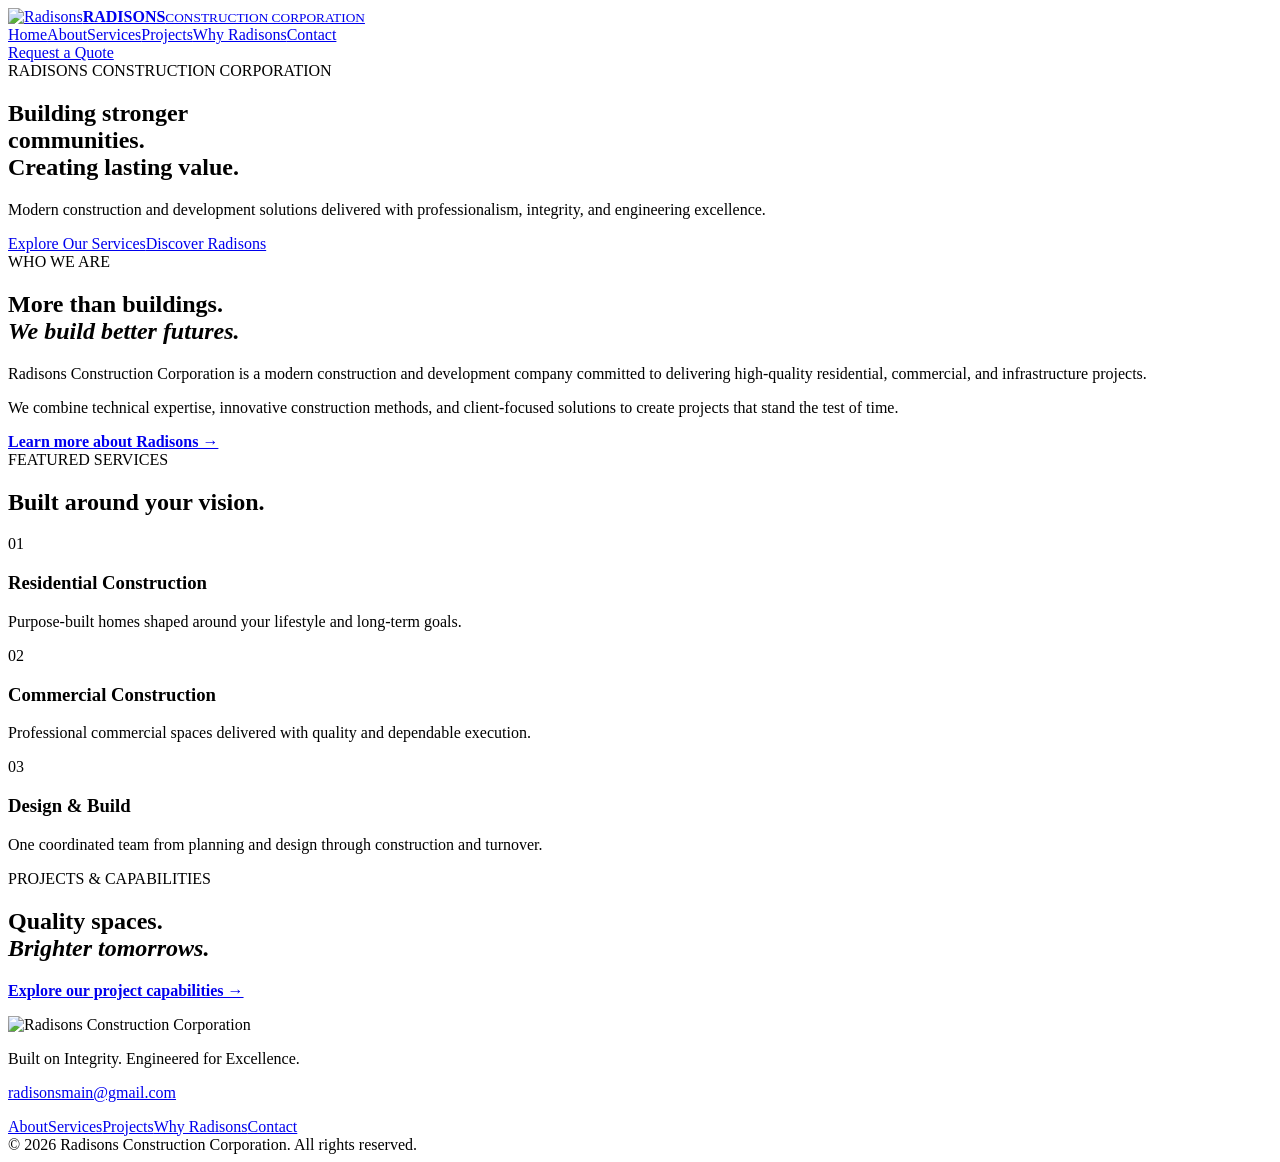
==== index.html @ 04a0c73e "Add Radisons website source" ====
<!doctype html><html><head><meta charset="utf-8"><meta name="viewport" content="width=device-width,initial-scale=1"><title>Radisons Construction Corporation</title><link rel="stylesheet" href="/styles.css"></head><body><header class="nav"><a class="brand" href="/"><img src="/radisons-mark.svg" alt="Radisons"><span class="brand-copy"><strong>RADISONS</strong><small>CONSTRUCTION CORPORATION</small></span></a><nav><a href="/">Home</a><a href="/about/">About</a><a href="/services/">Services</a><a href="/projects/">Projects</a><a href="/why-radisons/">Why Radisons</a><a href="/contact/">Contact</a></nav><a class="cta" href="/contact/">Request a Quote</a></header><section class="hero"><div class="heroin"><div class="eyebrow">RADISONS CONSTRUCTION CORPORATION</div><h1>Building stronger<br><span>communities.</span><br>Creating lasting value.</h1><p class="lead">Modern construction and development solutions delivered with professionalism, integrity, and engineering excellence.</p><div class="actions"><a class="btn gold" href="/services/">Explore Our Services</a><a class="btn ghost" href="/about/">Discover Radisons</a></div></div></section><section class="content"><div class="grid2"><div><div class="kicker">WHO WE ARE</div><h2>More than buildings.<br><em>We build better futures.</em></h2></div><div><p>Radisons Construction Corporation is a modern construction and development company committed to delivering high-quality residential, commercial, and infrastructure projects.</p><p>We combine technical expertise, innovative construction methods, and client-focused solutions to create projects that stand the test of time.</p><a href="/about/"><b>Learn more about Radisons →</b></a></div></div></section><section class="content dark"><div class="kicker">FEATURED SERVICES</div><h2>Built around your vision.</h2><div class="cards"><div class="card"><span>01</span><h3>Residential Construction</h3><p>Purpose-built homes shaped around your lifestyle and long-term goals.</p></div><div class="card"><span>02</span><h3>Commercial Construction</h3><p>Professional commercial spaces delivered with quality and dependable execution.</p></div><div class="card"><span>03</span><h3>Design & Build</h3><p>One coordinated team from planning and design through construction and turnover.</p></div></div></section><section class="content"><div class="kicker">PROJECTS & CAPABILITIES</div><h2>Quality spaces.<br><em>Brighter tomorrows.</em></h2><div class="imagebox"></div><p><a href="/projects/"><b>Explore our project capabilities →</b></a></p></section><footer><div><img class="footer-logo" src="/radisons-logo.svg" alt="Radisons Construction Corporation"><p>Built on Integrity. Engineered for Excellence.</p><p><a href="mailto:radisonsmain@gmail.com">radisonsmain@gmail.com</a></p></div><nav><a href="/about/">About</a><a href="/services/">Services</a><a href="/projects/">Projects</a><a href="/why-radisons/">Why Radisons</a><a href="/contact/">Contact</a></nav><div class="copy">© 2026 Radisons Construction Corporation. All rights reserved.</div></footer></body></html>
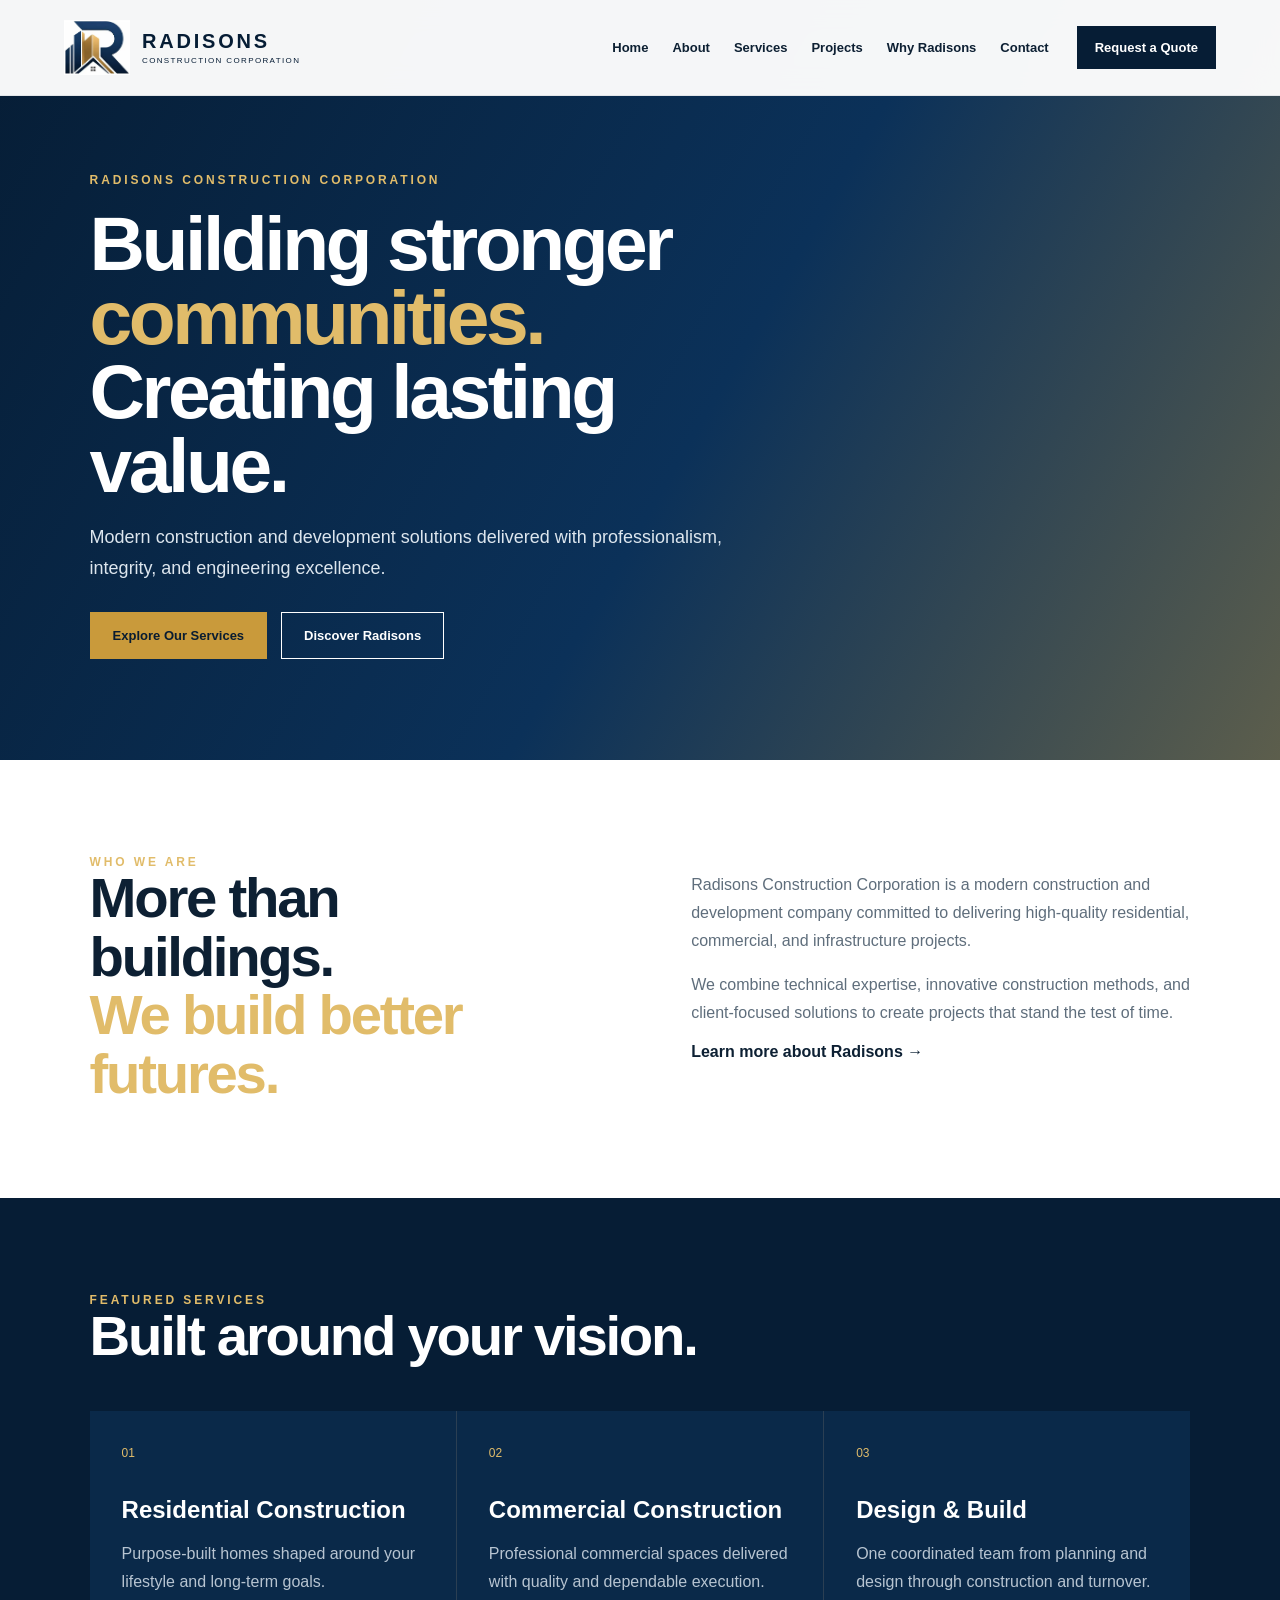
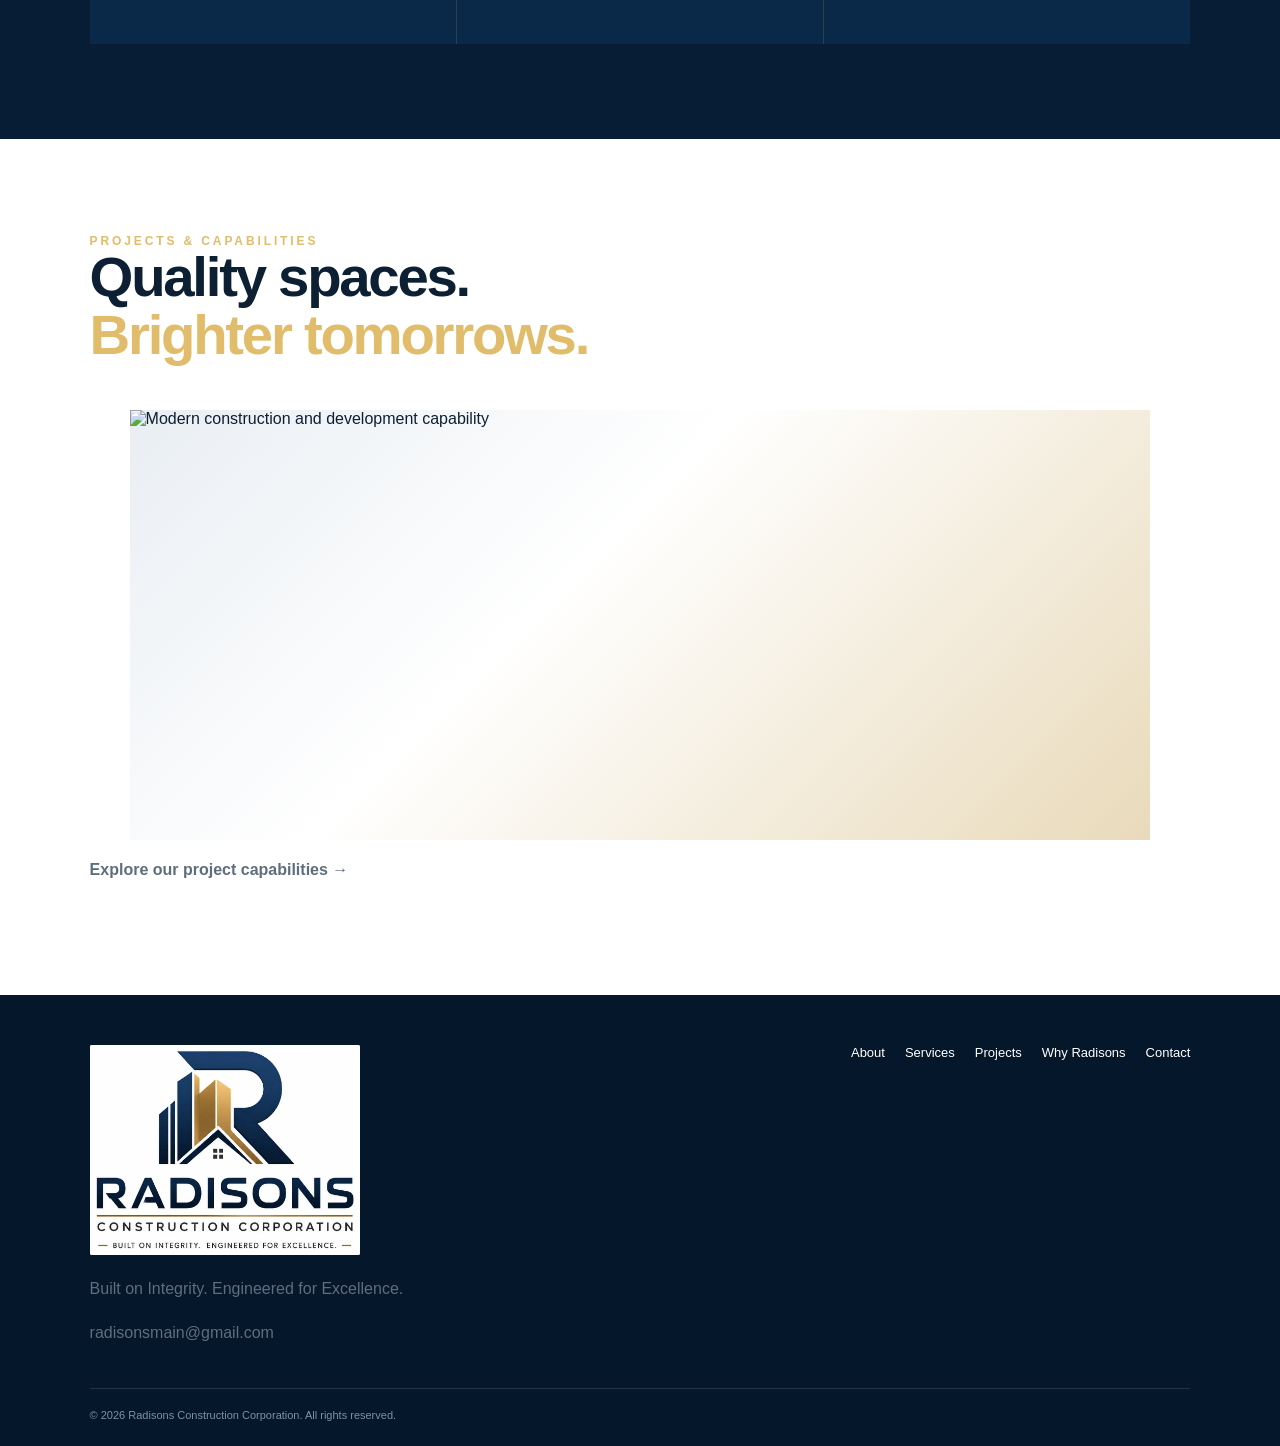
==== commit ce93db35: "Replace homepage placeholder with construction visual" ====
--- a/index.html
+++ b/index.html
@@ -1 +1 @@
-<!doctype html><html><head><meta charset="utf-8"><meta name="viewport" content="width=device-width,initial-scale=1"><title>Radisons Construction Corporation</title><link rel="stylesheet" href="/styles.css"></head><body><header class="nav"><a class="brand" href="/"><img src="/radisons-mark.svg" alt="Radisons"><span class="brand-copy"><strong>RADISONS</strong><small>CONSTRUCTION CORPORATION</small></span></a><nav><a href="/">Home</a><a href="/about/">About</a><a href="/services/">Services</a><a href="/projects/">Projects</a><a href="/why-radisons/">Why Radisons</a><a href="/contact/">Contact</a></nav><a class="cta" href="/contact/">Request a Quote</a></header><section class="hero"><div class="heroin"><div class="eyebrow">RADISONS CONSTRUCTION CORPORATION</div><h1>Building stronger<br><span>communities.</span><br>Creating lasting value.</h1><p class="lead">Modern construction and development solutions delivered with professionalism, integrity, and engineering excellence.</p><div class="actions"><a class="btn gold" href="/services/">Explore Our Services</a><a class="btn ghost" href="/about/">Discover Radisons</a></div></div></section><section class="content"><div class="grid2"><div><div class="kicker">WHO WE ARE</div><h2>More than buildings.<br><em>We build better futures.</em></h2></div><div><p>Radisons Construction Corporation is a modern construction and development company committed to delivering high-quality residential, commercial, and infrastructure projects.</p><p>We combine technical expertise, innovative construction methods, and client-focused solutions to create projects that stand the test of time.</p><a href="/about/"><b>Learn more about Radisons →</b></a></div></div></section><section class="content dark"><div class="kicker">FEATURED SERVICES</div><h2>Built around your vision.</h2><div class="cards"><div class="card"><span>01</span><h3>Residential Construction</h3><p>Purpose-built homes shaped around your lifestyle and long-term goals.</p></div><div class="card"><span>02</span><h3>Commercial Construction</h3><p>Professional commercial spaces delivered with quality and dependable execution.</p></div><div class="card"><span>03</span><h3>Design & Build</h3><p>One coordinated team from planning and design through construction and turnover.</p></div></div></section><section class="content"><div class="kicker">PROJECTS & CAPABILITIES</div><h2>Quality spaces.<br><em>Brighter tomorrows.</em></h2><div class="imagebox"></div><p><a href="/projects/"><b>Explore our project capabilities →</b></a></p></section><footer><div><img class="footer-logo" src="/radisons-logo.svg" alt="Radisons Construction Corporation"><p>Built on Integrity. Engineered for Excellence.</p><p><a href="mailto:radisonsmain@gmail.com">radisonsmain@gmail.com</a></p></div><nav><a href="/about/">About</a><a href="/services/">Services</a><a href="/projects/">Projects</a><a href="/why-radisons/">Why Radisons</a><a href="/contact/">Contact</a></nav><div class="copy">© 2026 Radisons Construction Corporation. All rights reserved.</div></footer></body></html>
+<!doctype html><html><head><meta charset="utf-8"><meta name="viewport" content="width=device-width,initial-scale=1"><title>Radisons Construction Corporation</title><link rel="stylesheet" href="/styles.css"></head><body><header class="nav"><a class="brand" href="/"><img src="/radisons-mark.svg" alt="Radisons"><span class="brand-copy"><strong>RADISONS</strong><small>CONSTRUCTION CORPORATION</small></span></a><nav><a href="/">Home</a><a href="/about/">About</a><a href="/services/">Services</a><a href="/projects/">Projects</a><a href="/why-radisons/">Why Radisons</a><a href="/contact/">Contact</a></nav><a class="cta" href="/contact/">Request a Quote</a></header><section class="hero"><div class="heroin"><div class="eyebrow">RADISONS CONSTRUCTION CORPORATION</div><h1>Building stronger<br><span>communities.</span><br>Creating lasting value.</h1><p class="lead">Modern construction and development solutions delivered with professionalism, integrity, and engineering excellence.</p><div class="actions"><a class="btn gold" href="/services/">Explore Our Services</a><a class="btn ghost" href="/about/">Discover Radisons</a></div></div></section><section class="content"><div class="grid2"><div><div class="kicker">WHO WE ARE</div><h2>More than buildings.<br><em>We build better futures.</em></h2></div><div><p>Radisons Construction Corporation is a modern construction and development company committed to delivering high-quality residential, commercial, and infrastructure projects.</p><p>We combine technical expertise, innovative construction methods, and client-focused solutions to create projects that stand the test of time.</p><a href="/about/"><b>Learn more about Radisons →</b></a></div></div></section><section class="content dark"><div class="kicker">FEATURED SERVICES</div><h2>Built around your vision.</h2><div class="cards"><div class="card"><span>01</span><h3>Residential Construction</h3><p>Purpose-built homes shaped around your lifestyle and long-term goals.</p></div><div class="card"><span>02</span><h3>Commercial Construction</h3><p>Professional commercial spaces delivered with quality and dependable execution.</p></div><div class="card"><span>03</span><h3>Design & Build</h3><p>One coordinated team from planning and design through construction and turnover.</p></div></div></section><section class="content"><div class="kicker">PROJECTS & CAPABILITIES</div><h2>Quality spaces.<br><em>Brighter tomorrows.</em></h2><figure class="imagebox"><img src="/radisons-projects.svg" alt="Modern construction and development capability"></figure><p><a href="/projects/"><b>Explore our project capabilities →</b></a></p></section><footer><div><img class="footer-logo" src="/radisons-logo.svg" alt="Radisons Construction Corporation"><p>Built on Integrity. Engineered for Excellence.</p><p><a href="mailto:radisonsmain@gmail.com">radisonsmain@gmail.com</a></p></div><nav><a href="/about/">About</a><a href="/services/">Services</a><a href="/projects/">Projects</a><a href="/why-radisons/">Why Radisons</a><a href="/contact/">Contact</a></nav><div class="copy">© 2026 Radisons Construction Corporation. All rights reserved.</div></footer></body></html>
--- a/styles.css
+++ b/styles.css
@@ -0,0 +1 @@
+*{box-sizing:border-box}html{scroll-behavior:smooth}body{margin:0;font-family:Arial,Helvetica,sans-serif;color:#0d2033;background:#fff}a{color:inherit;text-decoration:none}:root{--navy:#061d35;--navy2:#0a2949;--gold:#c99a3b;--gold2:#e1bc6a;--paper:#f6f4ef;--muted:#647384}.nav{position:fixed;z-index:50;top:0;left:0;right:0;height:96px;padding:8px 5vw;display:flex;align-items:center;gap:28px;background:rgba(255,255,255,.96);backdrop-filter:blur(14px);border-bottom:1px solid rgba(6,29,53,.08)}.brand{display:flex;align-items:center;gap:12px;min-width:210px}.brand img{width:66px;height:72px;object-fit:contain}.brand-copy{line-height:1;color:var(--navy)}.brand-copy strong{display:block;font-size:20px;letter-spacing:.14em}.brand-copy small{display:block;margin-top:6px;font-size:8px;letter-spacing:.17em}.nav nav{display:flex;gap:24px;margin-left:auto;font-size:13px;font-weight:700}.cta{padding:14px 18px;background:var(--navy);color:#fff;font-weight:700;font-size:13px}.hero,.pagehero{position:relative;color:#fff;overflow:hidden;background-size:cover;background-position:center}.hero{min-height:760px;display:flex;align-items:center;background-image:linear-gradient(120deg,#061d35 0%,#0b3159 55%,#c99a3b 160%)}.heroin{padding:142px 7vw 70px;max-width:900px}.eyebrow,.kicker{font-size:12px;letter-spacing:.24em;font-weight:800;color:var(--gold2)}h1{font-size:clamp(54px,6vw,90px);line-height:.96;letter-spacing:-.045em;margin:20px 0}h1 span,h2 em{color:var(--gold2);font-style:normal}.lead{font-size:18px;line-height:1.7;color:#dde6ee;max-width:680px}.actions{display:flex;gap:14px;margin-top:28px}.btn{display:inline-block;padding:15px 22px;font-size:13px;font-weight:800;border:1px solid transparent}.gold{background:var(--gold);color:#091c31}.ghost{border-color:#fff;color:#fff}section.content{padding:95px 7vw}.grid2{display:grid;grid-template-columns:1fr 1fr;gap:8vw;align-items:start}h2{font-size:clamp(40px,4.4vw,66px);line-height:1.04;letter-spacing:-.04em;margin:0}p{line-height:1.75;color:#5f6e7c}.dark{background:var(--navy);color:#fff}.dark p{color:#b7c4d1}.cards{display:grid;grid-template-columns:repeat(3,1fr);gap:1px;background:rgba(255,255,255,.15);margin-top:45px}.card{background:#0a2949;padding:32px;min-height:220px}.card span{color:var(--gold2);font-size:12px}.card h3{font-size:24px;margin:35px 0 12px}.imagebox{height:430px;background:linear-gradient(135deg,#e9eef3,#ffffff 42%,#d9c08a 140%);margin-top:45px}.pagehero{min-height:520px;display:flex;align-items:flex-end;background-image:linear-gradient(120deg,#061d35 0%,#0b3159 62%,#c99a3b 170%)}.pagehero .inner{padding:150px 7vw 70px;max-width:900px}.list{border-top:1px solid #dfe4e8;margin-top:40px}.list article{display:grid;grid-template-columns:80px 1fr;padding:28px 0;border-bottom:1px solid #dfe4e8}.list span{color:var(--gold);font-size:12px}.list h3{font-size:28px;margin:0 0 8px}.whygrid{display:grid;grid-template-columns:1fr 1fr;gap:20px;margin-top:40px}.whygrid div{padding:25px;background:var(--paper);font-weight:700}.contactgrid{display:grid;grid-template-columns:.9fr 1.1fr;gap:8vw}form{background:#fff;padding:30px;box-shadow:0 18px 50px rgba(6,29,53,.08)}label{display:block;font-size:11px;font-weight:800;text-transform:uppercase;margin-bottom:16px}input,select,textarea{width:100%;margin-top:7px;padding:13px;border:1px solid #d7dde3;font:inherit}footer{padding:50px 7vw 25px;background:#04172b;color:#fff;display:grid;grid-template-columns:1fr auto;gap:25px}.footer-logo{width:270px;max-width:100%;background:#fff;border-radius:2px}footer nav{display:flex;gap:20px;flex-wrap:wrap;font-size:13px}.copy{grid-column:1/-1;border-top:1px solid rgba(255,255,255,.12);padding-top:20px;color:#7e92a4;font-size:11px}@media(max-width:1050px){.nav nav{gap:14px}.brand-copy{display:none}.brand{min-width:auto}}@media(max-width:900px){.nav nav,.cta{display:none}.grid2,.contactgrid{grid-template-columns:1fr}.cards{grid-template-columns:1fr 1fr}}@media(max-width:600px){.nav{height:84px}.brand img{width:60px;height:64px}.hero{min-height:680px}h1{font-size:46px}.cards{grid-template-columns:1fr}.actions{flex-direction:column}.whygrid{grid-template-columns:1fr}footer{grid-template-columns:1fr}}
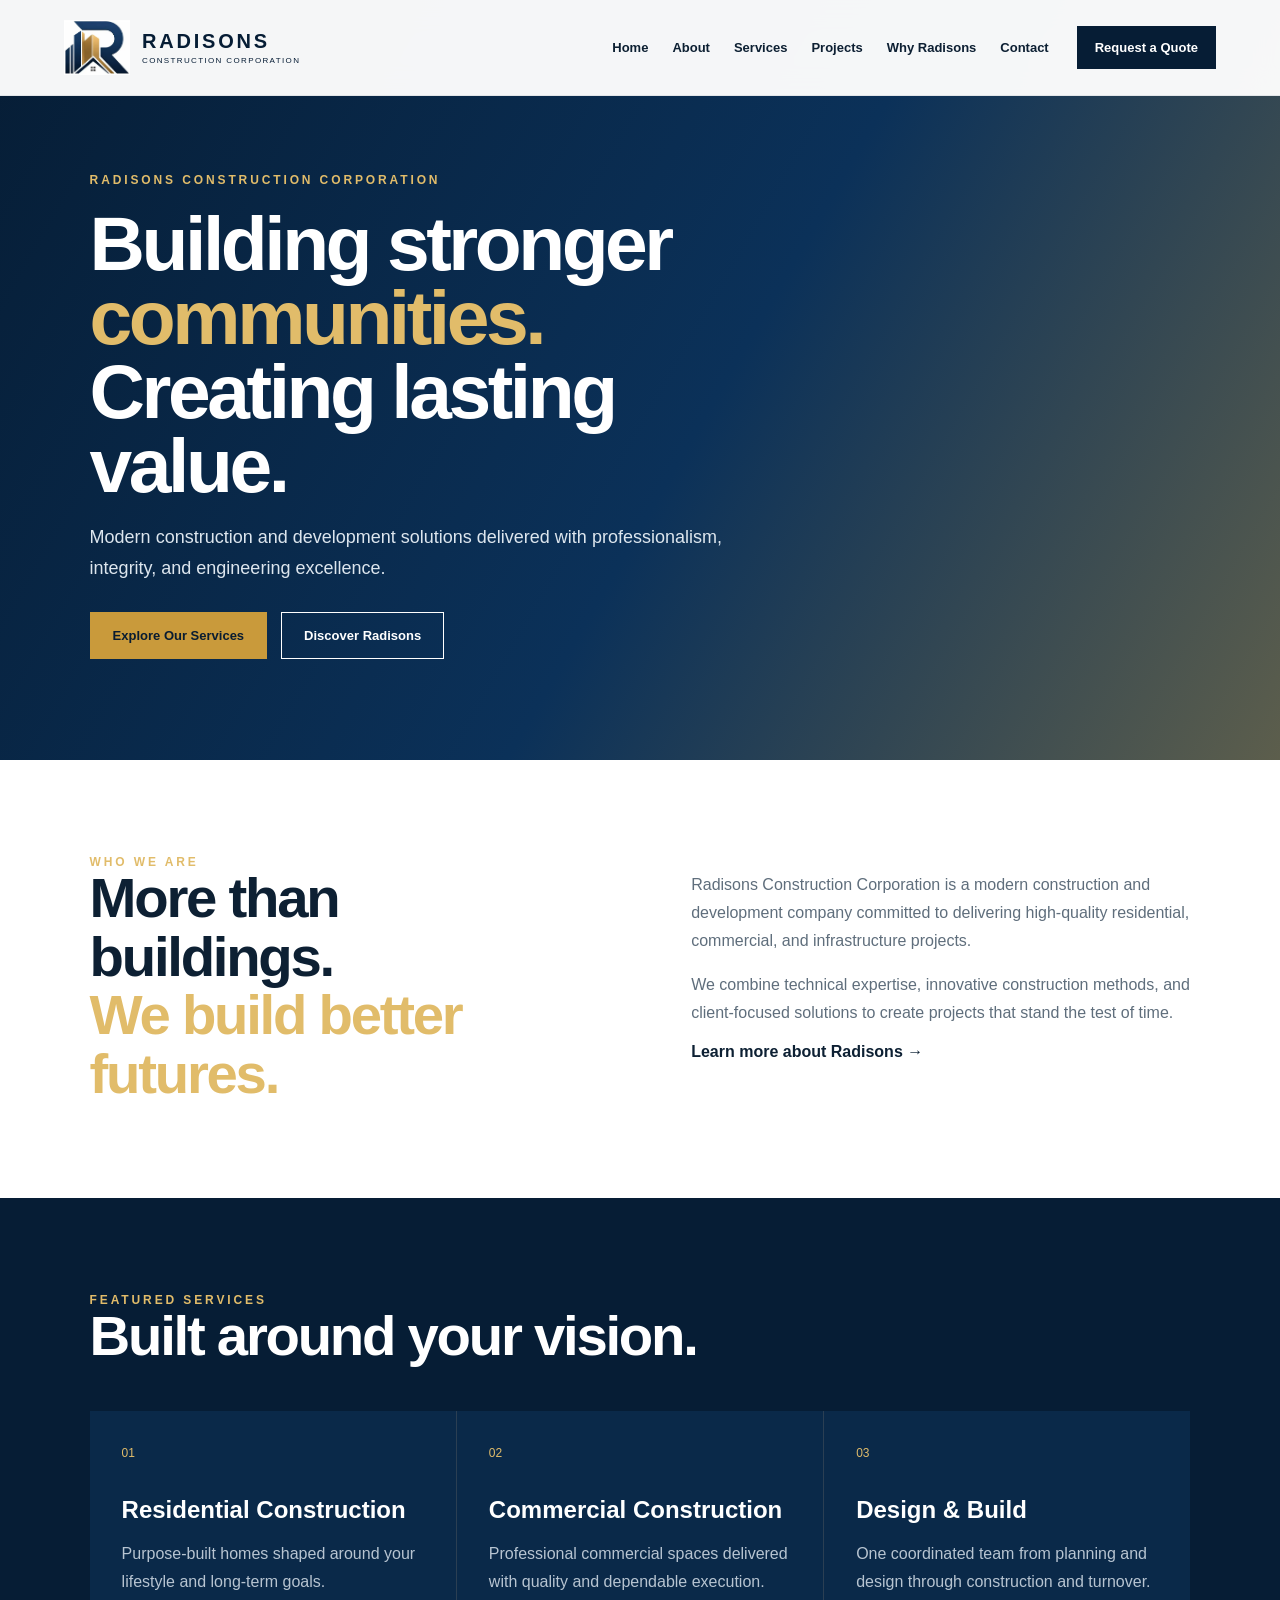
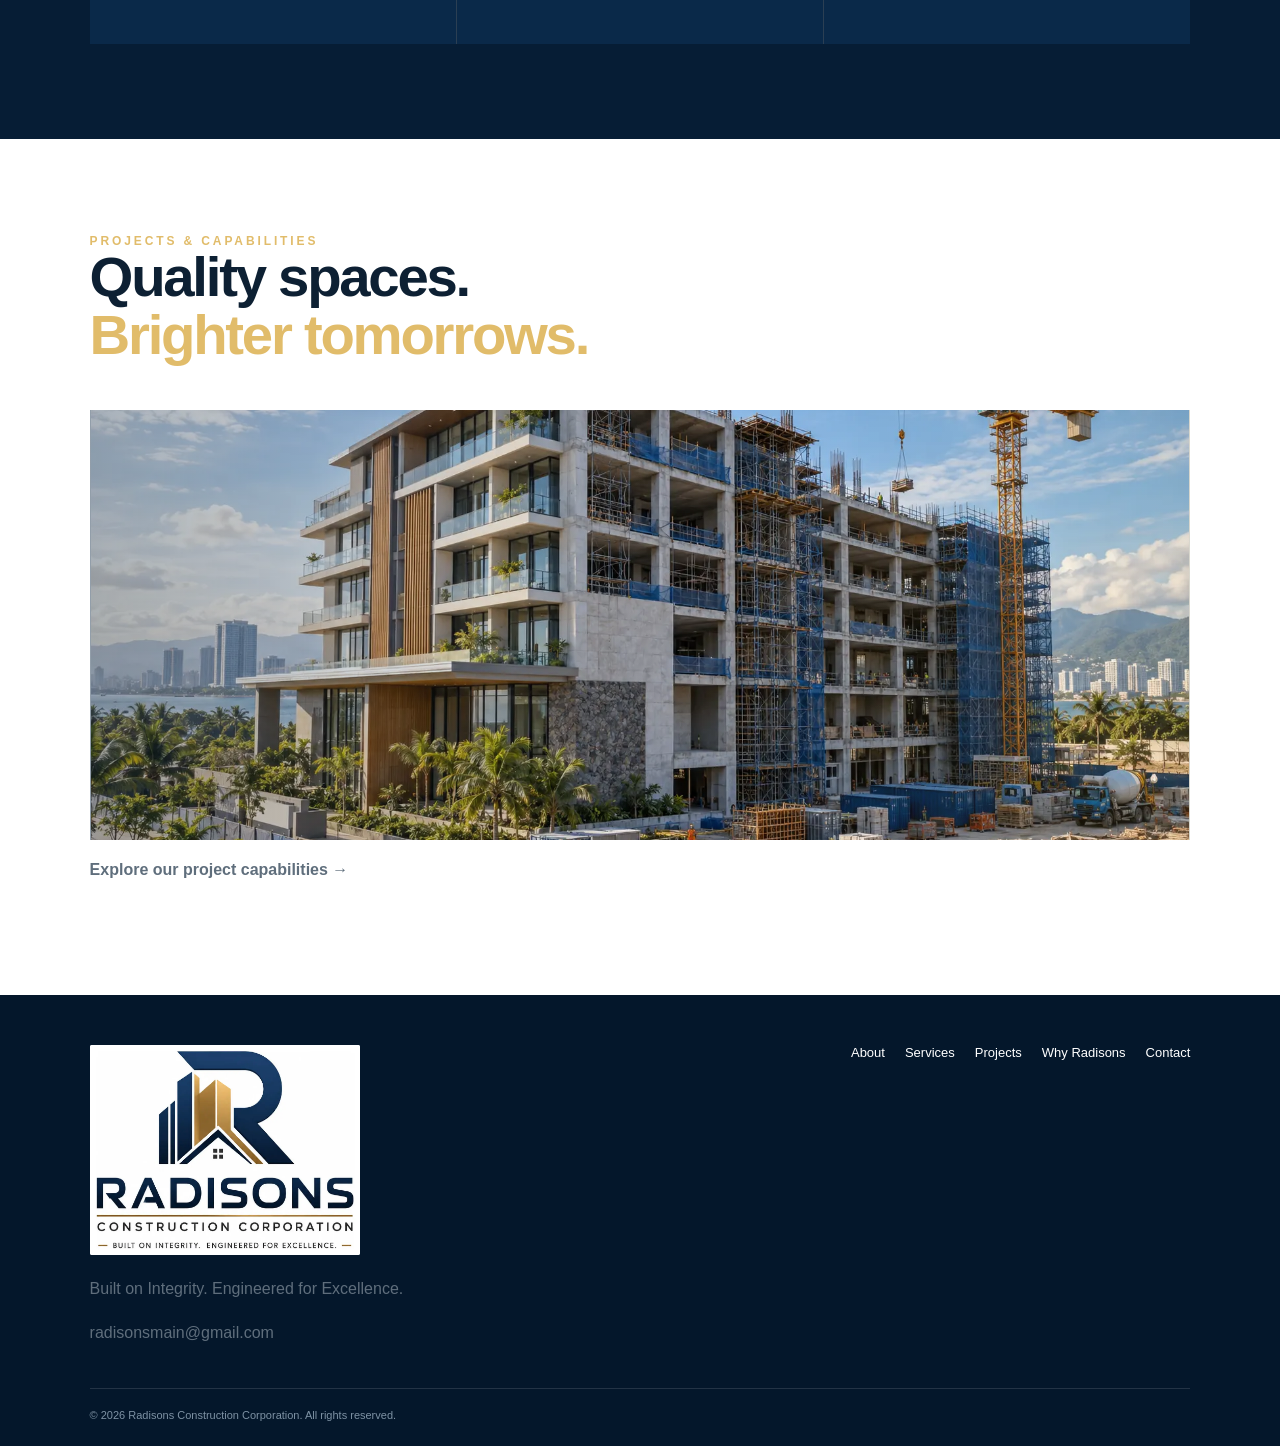
==== commit 953bd653: "Add mobile menu to homepage" ====
--- a/index.html
+++ b/index.html
@@ -1 +1 @@
-<!doctype html><html><head><meta charset="utf-8"><meta name="viewport" content="width=device-width,initial-scale=1"><title>Radisons Construction Corporation</title><link rel="stylesheet" href="/styles.css"></head><body><header class="nav"><a class="brand" href="/"><img src="/radisons-mark.svg" alt="Radisons"><span class="brand-copy"><strong>RADISONS</strong><small>CONSTRUCTION CORPORATION</small></span></a><nav><a href="/">Home</a><a href="/about/">About</a><a href="/services/">Services</a><a href="/projects/">Projects</a><a href="/why-radisons/">Why Radisons</a><a href="/contact/">Contact</a></nav><a class="cta" href="/contact/">Request a Quote</a></header><section class="hero"><div class="heroin"><div class="eyebrow">RADISONS CONSTRUCTION CORPORATION</div><h1>Building stronger<br><span>communities.</span><br>Creating lasting value.</h1><p class="lead">Modern construction and development solutions delivered with professionalism, integrity, and engineering excellence.</p><div class="actions"><a class="btn gold" href="/services/">Explore Our Services</a><a class="btn ghost" href="/about/">Discover Radisons</a></div></div></section><section class="content"><div class="grid2"><div><div class="kicker">WHO WE ARE</div><h2>More than buildings.<br><em>We build better futures.</em></h2></div><div><p>Radisons Construction Corporation is a modern construction and development company committed to delivering high-quality residential, commercial, and infrastructure projects.</p><p>We combine technical expertise, innovative construction methods, and client-focused solutions to create projects that stand the test of time.</p><a href="/about/"><b>Learn more about Radisons →</b></a></div></div></section><section class="content dark"><div class="kicker">FEATURED SERVICES</div><h2>Built around your vision.</h2><div class="cards"><div class="card"><span>01</span><h3>Residential Construction</h3><p>Purpose-built homes shaped around your lifestyle and long-term goals.</p></div><div class="card"><span>02</span><h3>Commercial Construction</h3><p>Professional commercial spaces delivered with quality and dependable execution.</p></div><div class="card"><span>03</span><h3>Design & Build</h3><p>One coordinated team from planning and design through construction and turnover.</p></div></div></section><section class="content"><div class="kicker">PROJECTS & CAPABILITIES</div><h2>Quality spaces.<br><em>Brighter tomorrows.</em></h2><figure class="imagebox"><img src="/radisons-projects.svg" alt="Modern construction and development capability"></figure><p><a href="/projects/"><b>Explore our project capabilities →</b></a></p></section><footer><div><img class="footer-logo" src="/radisons-logo.svg" alt="Radisons Construction Corporation"><p>Built on Integrity. Engineered for Excellence.</p><p><a href="mailto:radisonsmain@gmail.com">radisonsmain@gmail.com</a></p></div><nav><a href="/about/">About</a><a href="/services/">Services</a><a href="/projects/">Projects</a><a href="/why-radisons/">Why Radisons</a><a href="/contact/">Contact</a></nav><div class="copy">© 2026 Radisons Construction Corporation. All rights reserved.</div></footer></body></html>
+<!doctype html><html><head><meta charset="utf-8"><meta name="viewport" content="width=device-width,initial-scale=1"><title>Radisons Construction Corporation</title><link rel="stylesheet" href="/styles.css"></head><body><header class="nav"><a class="brand" href="/"><img src="/radisons-mark.svg" alt="Radisons"><span class="brand-copy"><strong>RADISONS</strong><small>CONSTRUCTION CORPORATION</small></span></a><nav><a href="/">Home</a><a href="/about/">About</a><a href="/services/">Services</a><a href="/projects/">Projects</a><a href="/why-radisons/">Why Radisons</a><a href="/contact/">Contact</a></nav><a class="cta" href="/contact/">Request a Quote</a><details class="mobile-nav"><summary>☰</summary><div><a href="/">Home</a><a href="/about/">About</a><a href="/services/">Services</a><a href="/projects/">Projects</a><a href="/why-radisons/">Why Radisons</a><a href="/contact/">Contact</a><a href="/contact/">Request a Quote</a></div></details></header><section class="hero"><div class="heroin"><div class="eyebrow">RADISONS CONSTRUCTION CORPORATION</div><h1>Building stronger<br><span>communities.</span><br>Creating lasting value.</h1><p class="lead">Modern construction and development solutions delivered with professionalism, integrity, and engineering excellence.</p><div class="actions"><a class="btn gold" href="/services/">Explore Our Services</a><a class="btn ghost" href="/about/">Discover Radisons</a></div></div></section><section class="content"><div class="grid2"><div><div class="kicker">WHO WE ARE</div><h2>More than buildings.<br><em>We build better futures.</em></h2></div><div><p>Radisons Construction Corporation is a modern construction and development company committed to delivering high-quality residential, commercial, and infrastructure projects.</p><p>We combine technical expertise, innovative construction methods, and client-focused solutions to create projects that stand the test of time.</p><a href="/about/"><b>Learn more about Radisons →</b></a></div></div></section><section class="content dark"><div class="kicker">FEATURED SERVICES</div><h2>Built around your vision.</h2><div class="cards"><div class="card"><span>01</span><h3>Residential Construction</h3><p>Purpose-built homes shaped around your lifestyle and long-term goals.</p></div><div class="card"><span>02</span><h3>Commercial Construction</h3><p>Professional commercial spaces delivered with quality and dependable execution.</p></div><div class="card"><span>03</span><h3>Design & Build</h3><p>One coordinated team from planning and design through construction and turnover.</p></div></div></section><section class="content"><div class="kicker">PROJECTS & CAPABILITIES</div><h2>Quality spaces.<br><em>Brighter tomorrows.</em></h2><figure class="imagebox"><img src="/radisons-projects.svg" alt="Modern construction and development capability"></figure><p><a href="/projects/"><b>Explore our project capabilities →</b></a></p></section><footer><div><img class="footer-logo" src="/radisons-logo.svg" alt="Radisons Construction Corporation"><p>Built on Integrity. Engineered for Excellence.</p><p><a href="mailto:radisonsmain@gmail.com">radisonsmain@gmail.com</a></p></div><nav><a href="/about/">About</a><a href="/services/">Services</a><a href="/projects/">Projects</a><a href="/why-radisons/">Why Radisons</a><a href="/contact/">Contact</a></nav><div class="copy">© 2026 Radisons Construction Corporation. All rights reserved.</div></footer></body></html>
--- a/styles.css
+++ b/styles.css
@@ -1 +1 @@
-*{box-sizing:border-box}html{scroll-behavior:smooth}body{margin:0;font-family:Arial,Helvetica,sans-serif;color:#0d2033;background:#fff}a{color:inherit;text-decoration:none}:root{--navy:#061d35;--navy2:#0a2949;--gold:#c99a3b;--gold2:#e1bc6a;--paper:#f6f4ef;--muted:#647384}.nav{position:fixed;z-index:50;top:0;left:0;right:0;height:96px;padding:8px 5vw;display:flex;align-items:center;gap:28px;background:rgba(255,255,255,.96);backdrop-filter:blur(14px);border-bottom:1px solid rgba(6,29,53,.08)}.brand{display:flex;align-items:center;gap:12px;min-width:210px}.brand img{width:66px;height:72px;object-fit:contain}.brand-copy{line-height:1;color:var(--navy)}.brand-copy strong{display:block;font-size:20px;letter-spacing:.14em}.brand-copy small{display:block;margin-top:6px;font-size:8px;letter-spacing:.17em}.nav nav{display:flex;gap:24px;margin-left:auto;font-size:13px;font-weight:700}.cta{padding:14px 18px;background:var(--navy);color:#fff;font-weight:700;font-size:13px}.hero,.pagehero{position:relative;color:#fff;overflow:hidden;background-size:cover;background-position:center}.hero{min-height:760px;display:flex;align-items:center;background-image:linear-gradient(120deg,#061d35 0%,#0b3159 55%,#c99a3b 160%)}.heroin{padding:142px 7vw 70px;max-width:900px}.eyebrow,.kicker{font-size:12px;letter-spacing:.24em;font-weight:800;color:var(--gold2)}h1{font-size:clamp(54px,6vw,90px);line-height:.96;letter-spacing:-.045em;margin:20px 0}h1 span,h2 em{color:var(--gold2);font-style:normal}.lead{font-size:18px;line-height:1.7;color:#dde6ee;max-width:680px}.actions{display:flex;gap:14px;margin-top:28px}.btn{display:inline-block;padding:15px 22px;font-size:13px;font-weight:800;border:1px solid transparent}.gold{background:var(--gold);color:#091c31}.ghost{border-color:#fff;color:#fff}section.content{padding:95px 7vw}.grid2{display:grid;grid-template-columns:1fr 1fr;gap:8vw;align-items:start}h2{font-size:clamp(40px,4.4vw,66px);line-height:1.04;letter-spacing:-.04em;margin:0}p{line-height:1.75;color:#5f6e7c}.dark{background:var(--navy);color:#fff}.dark p{color:#b7c4d1}.cards{display:grid;grid-template-columns:repeat(3,1fr);gap:1px;background:rgba(255,255,255,.15);margin-top:45px}.card{background:#0a2949;padding:32px;min-height:220px}.card span{color:var(--gold2);font-size:12px}.card h3{font-size:24px;margin:35px 0 12px}.imagebox{height:430px;background:linear-gradient(135deg,#e9eef3,#ffffff 42%,#d9c08a 140%);margin-top:45px}.pagehero{min-height:520px;display:flex;align-items:flex-end;background-image:linear-gradient(120deg,#061d35 0%,#0b3159 62%,#c99a3b 170%)}.pagehero .inner{padding:150px 7vw 70px;max-width:900px}.list{border-top:1px solid #dfe4e8;margin-top:40px}.list article{display:grid;grid-template-columns:80px 1fr;padding:28px 0;border-bottom:1px solid #dfe4e8}.list span{color:var(--gold);font-size:12px}.list h3{font-size:28px;margin:0 0 8px}.whygrid{display:grid;grid-template-columns:1fr 1fr;gap:20px;margin-top:40px}.whygrid div{padding:25px;background:var(--paper);font-weight:700}.contactgrid{display:grid;grid-template-columns:.9fr 1.1fr;gap:8vw}form{background:#fff;padding:30px;box-shadow:0 18px 50px rgba(6,29,53,.08)}label{display:block;font-size:11px;font-weight:800;text-transform:uppercase;margin-bottom:16px}input,select,textarea{width:100%;margin-top:7px;padding:13px;border:1px solid #d7dde3;font:inherit}footer{padding:50px 7vw 25px;background:#04172b;color:#fff;display:grid;grid-template-columns:1fr auto;gap:25px}.footer-logo{width:270px;max-width:100%;background:#fff;border-radius:2px}footer nav{display:flex;gap:20px;flex-wrap:wrap;font-size:13px}.copy{grid-column:1/-1;border-top:1px solid rgba(255,255,255,.12);padding-top:20px;color:#7e92a4;font-size:11px}@media(max-width:1050px){.nav nav{gap:14px}.brand-copy{display:none}.brand{min-width:auto}}@media(max-width:900px){.nav nav,.cta{display:none}.grid2,.contactgrid{grid-template-columns:1fr}.cards{grid-template-columns:1fr 1fr}}@media(max-width:600px){.nav{height:84px}.brand img{width:60px;height:64px}.hero{min-height:680px}h1{font-size:46px}.cards{grid-template-columns:1fr}.actions{flex-direction:column}.whygrid{grid-template-columns:1fr}footer{grid-template-columns:1fr}}
+*{box-sizing:border-box}html{scroll-behavior:smooth}body{margin:0;font-family:Arial,Helvetica,sans-serif;color:#0d2033;background:#fff}a{color:inherit;text-decoration:none}:root{--navy:#061d35;--navy2:#0a2949;--gold:#c99a3b;--gold2:#e1bc6a;--paper:#f6f4ef;--muted:#647384}.nav{position:fixed;z-index:80;top:0;left:0;right:0;height:96px;padding:8px 5vw;display:flex;align-items:center;gap:28px;background:rgba(255,255,255,.96);backdrop-filter:blur(14px);border-bottom:1px solid rgba(6,29,53,.08)}.brand{display:flex;align-items:center;gap:12px;min-width:210px}.brand img{width:66px;height:72px;object-fit:contain}.brand-copy{line-height:1;color:var(--navy)}.brand-copy strong{display:block;font-size:20px;letter-spacing:.14em}.brand-copy small{display:block;margin-top:6px;font-size:8px;letter-spacing:.17em}.nav nav{display:flex;gap:24px;margin-left:auto;font-size:13px;font-weight:700}.cta{padding:14px 18px;background:var(--navy);color:#fff;font-weight:700;font-size:13px}.mobile-nav{display:none;margin-left:auto;position:relative}.mobile-nav summary{list-style:none;width:46px;height:46px;display:grid;place-items:center;background:var(--navy);color:#fff;font-size:26px;cursor:pointer;border-radius:2px}.mobile-nav summary::-webkit-details-marker{display:none}.mobile-nav>div{position:absolute;right:0;top:54px;width:min(82vw,320px);background:#fff;box-shadow:0 16px 36px rgba(6,29,53,.2);border:1px solid #e2e6e9;padding:10px}.mobile-nav a{display:block;padding:14px 12px;border-bottom:1px solid #edf0f2;font-weight:800;font-size:15px}.mobile-nav a:last-child{border-bottom:0;background:var(--navy);color:#fff;margin-top:8px;text-align:center}.hero,.pagehero{position:relative;color:#fff;overflow:hidden;background-size:cover;background-position:center}.hero{min-height:760px;display:flex;align-items:center;background-image:linear-gradient(120deg,#061d35 0%,#0b3159 55%,#c99a3b 160%)}.heroin{padding:142px 7vw 70px;max-width:900px}.eyebrow,.kicker{font-size:12px;letter-spacing:.24em;font-weight:800;color:var(--gold2)}h1{font-size:clamp(54px,6vw,90px);line-height:.96;letter-spacing:-.045em;margin:20px 0}h1 span,h2 em{color:var(--gold2);font-style:normal}.lead{font-size:18px;line-height:1.7;color:#dde6ee;max-width:680px}.actions{display:flex;gap:14px;margin-top:28px}.btn{display:inline-block;padding:15px 22px;font-size:13px;font-weight:800;border:1px solid transparent}.gold{background:var(--gold);color:#091c31}.ghost{border-color:#fff;color:#fff}section.content{padding:95px 7vw}.grid2{display:grid;grid-template-columns:1fr 1fr;gap:8vw;align-items:start}h2{font-size:clamp(40px,4.4vw,66px);line-height:1.04;letter-spacing:-.04em;margin:0}p{line-height:1.75;color:#5f6e7c}.dark{background:var(--navy);color:#fff}.dark p{color:#b7c4d1}.cards{display:grid;grid-template-columns:repeat(3,1fr);gap:1px;background:rgba(255,255,255,.15);margin-top:45px}.card{background:#0a2949;padding:32px;min-height:220px}.card span{color:var(--gold2);font-size:12px}.card h3{font-size:24px;margin:35px 0 12px}.imagebox{position:relative;height:430px;margin:45px 0 0;overflow:hidden;background:#dbe1e6}.imagebox:after{content:"";position:absolute;inset:0;background:linear-gradient(90deg,rgba(6,29,53,.34),transparent 55%,rgba(201,154,59,.14))}.imagebox img{width:100%;height:100%;display:block;object-fit:cover;transition:transform .7s ease}.imagebox:hover img{transform:scale(1.025)}.pagehero{min-height:520px;display:flex;align-items:flex-end;background-image:linear-gradient(120deg,#061d35 0%,#0b3159 62%,#c99a3b 170%)}.pagehero .inner{padding:150px 7vw 70px;max-width:900px}.list{border-top:1px solid #dfe4e8;margin-top:40px}.list article{display:grid;grid-template-columns:80px 1fr;padding:28px 0;border-bottom:1px solid #dfe4e8}.list span{color:var(--gold);font-size:12px}.list h3{font-size:28px;margin:0 0 8px}.whygrid{display:grid;grid-template-columns:1fr 1fr;gap:20px;margin-top:40px}.whygrid div{padding:25px;background:var(--paper);font-weight:700}.contactgrid{display:grid;grid-template-columns:.9fr 1.1fr;gap:8vw}form{background:#fff;padding:30px;box-shadow:0 18px 50px rgba(6,29,53,.08)}label{display:block;font-size:11px;font-weight:800;text-transform:uppercase;margin-bottom:16px}input,select,textarea{width:100%;margin-top:7px;padding:13px;border:1px solid #d7dde3;font:inherit}footer{padding:50px 7vw 25px;background:#04172b;color:#fff;display:grid;grid-template-columns:1fr auto;gap:25px}.footer-logo{width:270px;max-width:100%;background:#fff;border-radius:2px}footer nav{display:flex;gap:20px;flex-wrap:wrap;font-size:13px}.copy{grid-column:1/-1;border-top:1px solid rgba(255,255,255,.12);padding-top:20px;color:#7e92a4;font-size:11px}@media(max-width:1050px){.nav nav{gap:14px}.brand-copy{display:none}.brand{min-width:auto}}@media(max-width:900px){.nav nav,.cta{display:none}.mobile-nav{display:block}.grid2,.contactgrid{grid-template-columns:1fr}.cards{grid-template-columns:1fr 1fr}}@media(max-width:600px){.nav{height:84px;padding:8px 18px}.brand img{width:60px;height:64px}.mobile-nav>div{top:50px}.hero{min-height:680px}.heroin{padding-top:125px}h1{font-size:46px}.cards{grid-template-columns:1fr}.actions{flex-direction:column}.whygrid{grid-template-columns:1fr}footer{grid-template-columns:1fr}}
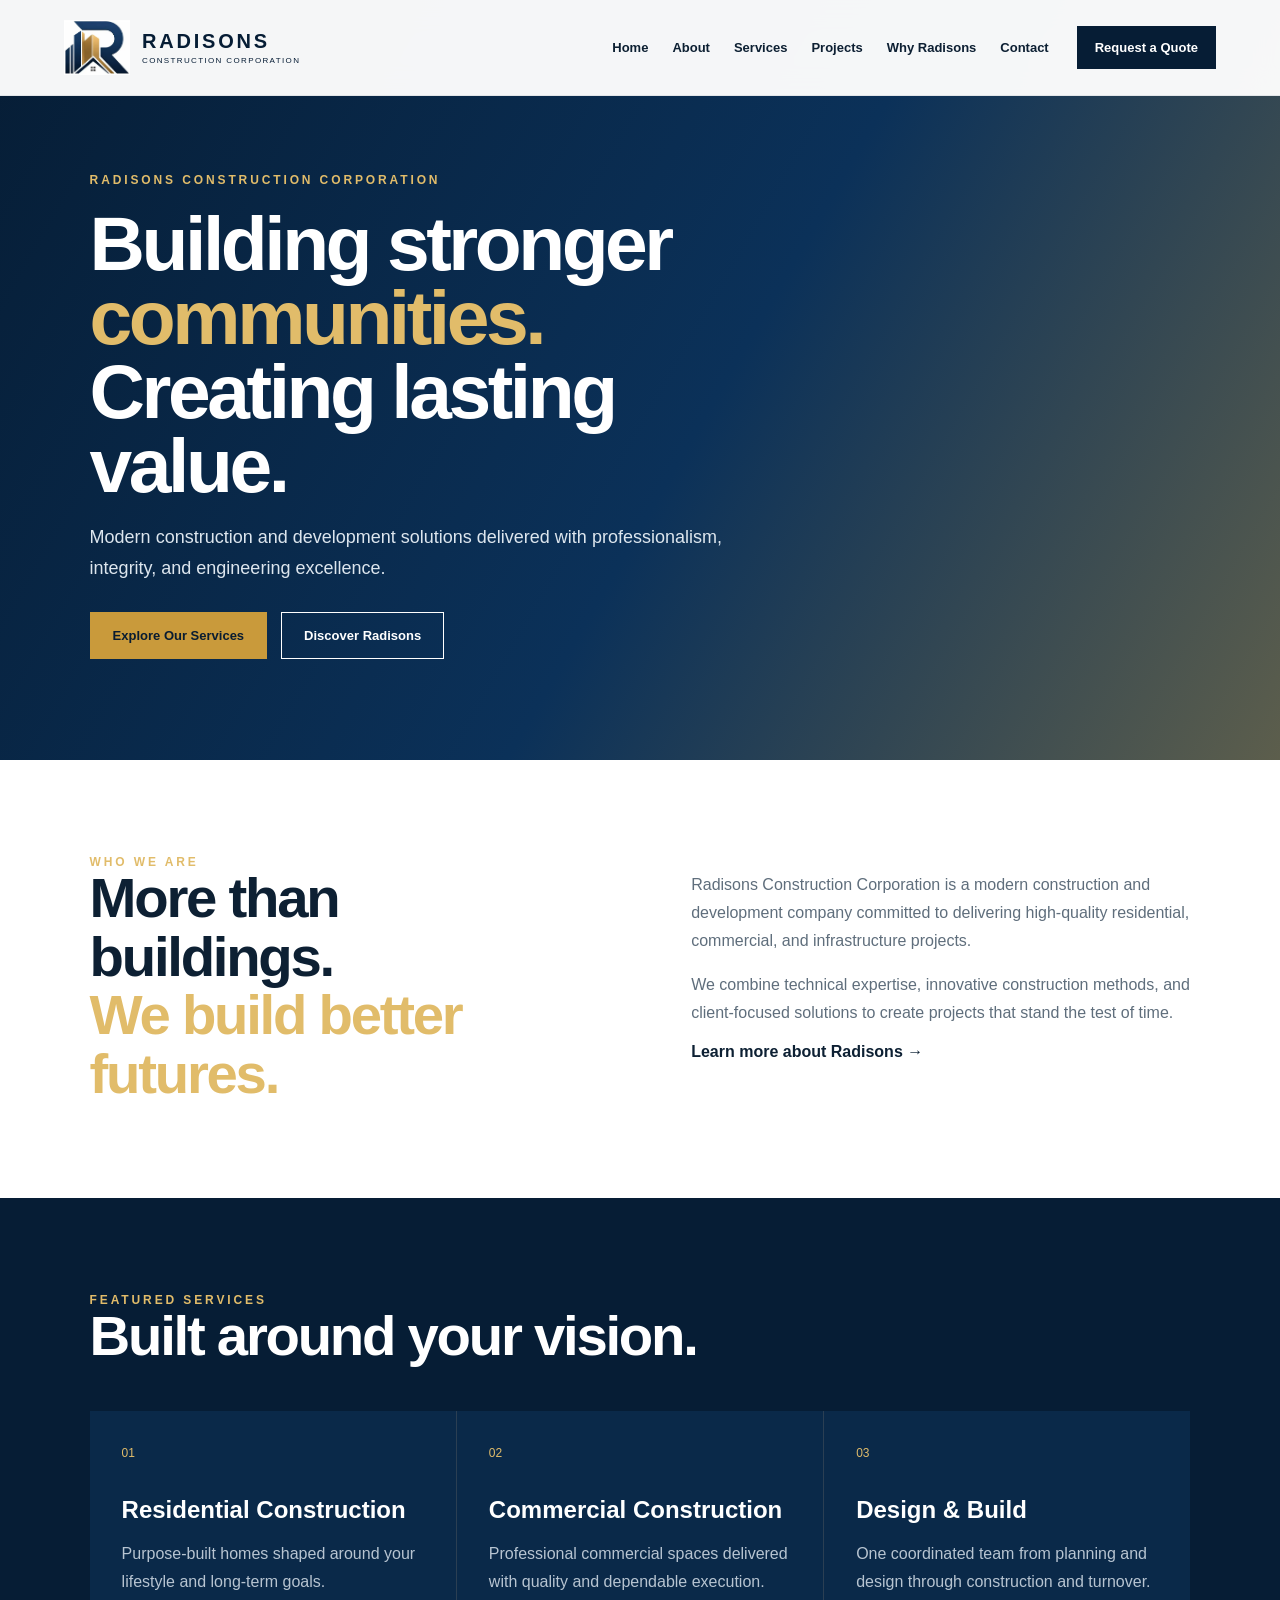
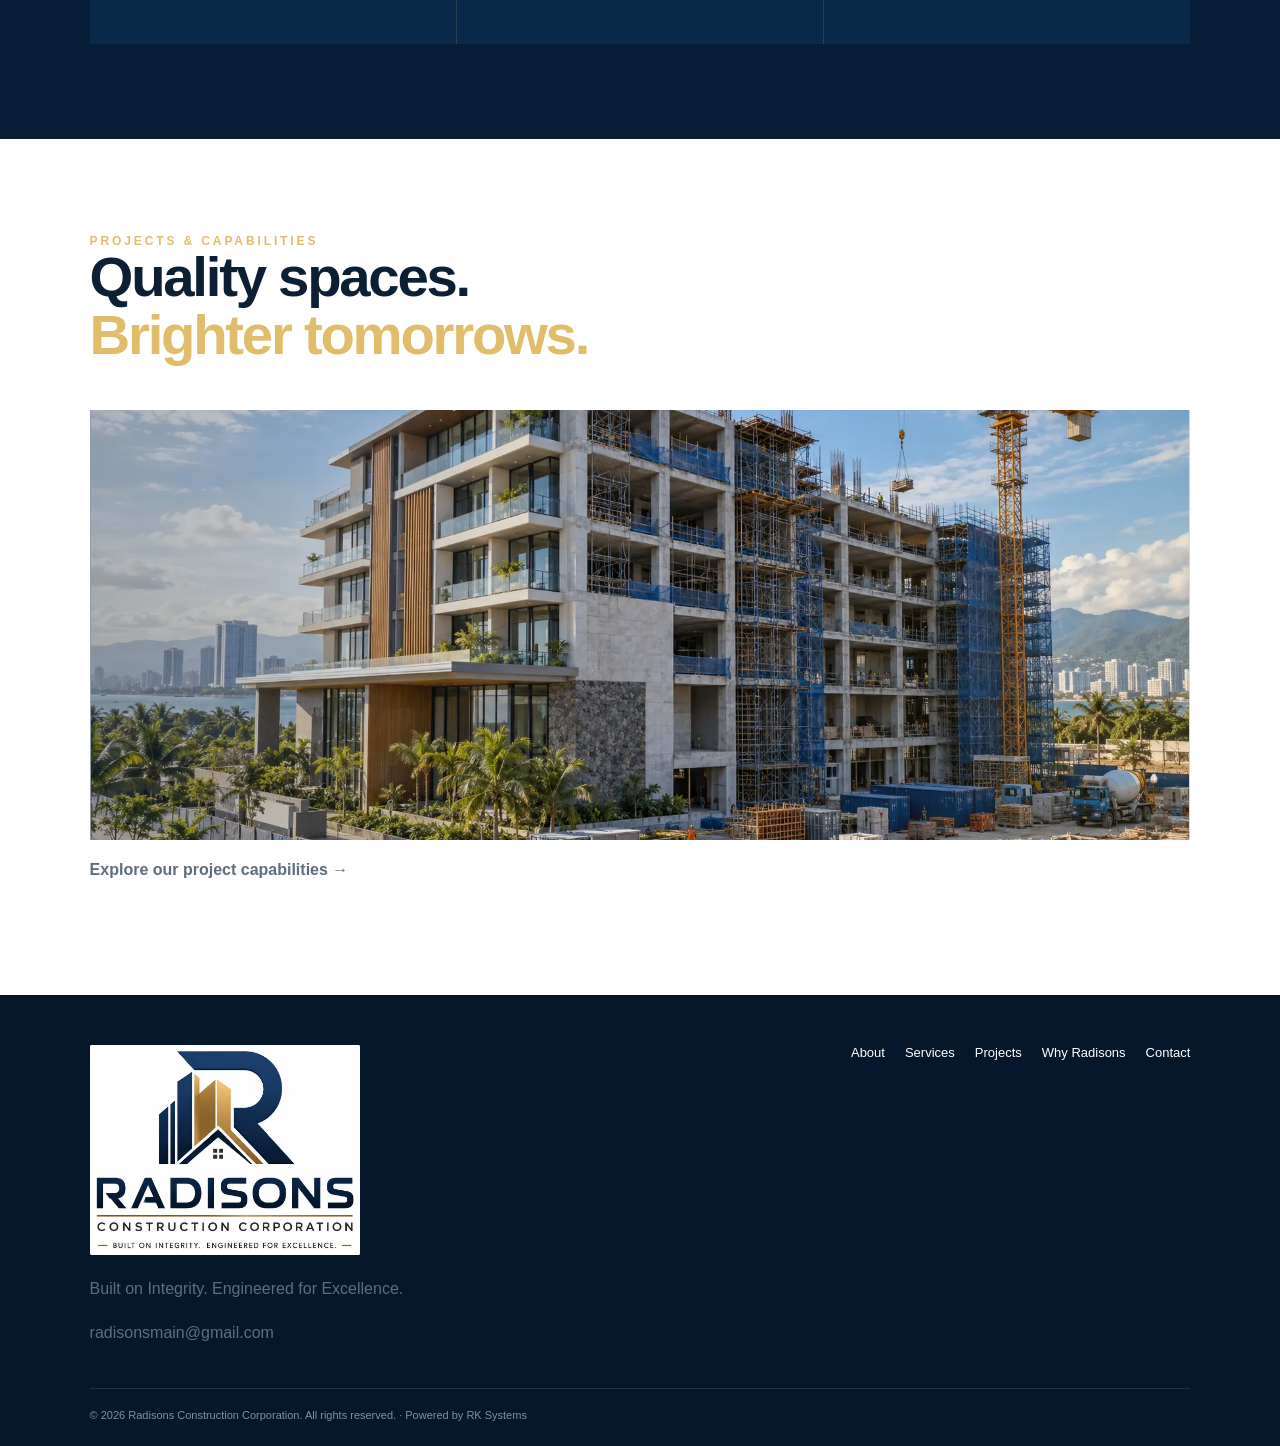
==== commit f26820e9: "Add RK Systems powered-by credit" ====
--- a/index.html
+++ b/index.html
@@ -1 +1 @@
-<!doctype html><html><head><meta charset="utf-8"><meta name="viewport" content="width=device-width,initial-scale=1"><title>Radisons Construction Corporation</title><link rel="stylesheet" href="/styles.css"></head><body><header class="nav"><a class="brand" href="/"><img src="/radisons-mark.svg" alt="Radisons"><span class="brand-copy"><strong>RADISONS</strong><small>CONSTRUCTION CORPORATION</small></span></a><nav><a href="/">Home</a><a href="/about/">About</a><a href="/services/">Services</a><a href="/projects/">Projects</a><a href="/why-radisons/">Why Radisons</a><a href="/contact/">Contact</a></nav><a class="cta" href="/contact/">Request a Quote</a><details class="mobile-nav"><summary>☰</summary><div><a href="/">Home</a><a href="/about/">About</a><a href="/services/">Services</a><a href="/projects/">Projects</a><a href="/why-radisons/">Why Radisons</a><a href="/contact/">Contact</a><a href="/contact/">Request a Quote</a></div></details></header><section class="hero"><div class="heroin"><div class="eyebrow">RADISONS CONSTRUCTION CORPORATION</div><h1>Building stronger<br><span>communities.</span><br>Creating lasting value.</h1><p class="lead">Modern construction and development solutions delivered with professionalism, integrity, and engineering excellence.</p><div class="actions"><a class="btn gold" href="/services/">Explore Our Services</a><a class="btn ghost" href="/about/">Discover Radisons</a></div></div></section><section class="content"><div class="grid2"><div><div class="kicker">WHO WE ARE</div><h2>More than buildings.<br><em>We build better futures.</em></h2></div><div><p>Radisons Construction Corporation is a modern construction and development company committed to delivering high-quality residential, commercial, and infrastructure projects.</p><p>We combine technical expertise, innovative construction methods, and client-focused solutions to create projects that stand the test of time.</p><a href="/about/"><b>Learn more about Radisons →</b></a></div></div></section><section class="content dark"><div class="kicker">FEATURED SERVICES</div><h2>Built around your vision.</h2><div class="cards"><div class="card"><span>01</span><h3>Residential Construction</h3><p>Purpose-built homes shaped around your lifestyle and long-term goals.</p></div><div class="card"><span>02</span><h3>Commercial Construction</h3><p>Professional commercial spaces delivered with quality and dependable execution.</p></div><div class="card"><span>03</span><h3>Design & Build</h3><p>One coordinated team from planning and design through construction and turnover.</p></div></div></section><section class="content"><div class="kicker">PROJECTS & CAPABILITIES</div><h2>Quality spaces.<br><em>Brighter tomorrows.</em></h2><figure class="imagebox"><img src="/radisons-projects.svg" alt="Modern construction and development capability"></figure><p><a href="/projects/"><b>Explore our project capabilities →</b></a></p></section><footer><div><img class="footer-logo" src="/radisons-logo.svg" alt="Radisons Construction Corporation"><p>Built on Integrity. Engineered for Excellence.</p><p><a href="mailto:radisonsmain@gmail.com">radisonsmain@gmail.com</a></p></div><nav><a href="/about/">About</a><a href="/services/">Services</a><a href="/projects/">Projects</a><a href="/why-radisons/">Why Radisons</a><a href="/contact/">Contact</a></nav><div class="copy">© 2026 Radisons Construction Corporation. All rights reserved.</div></footer></body></html>+<!doctype html><html><head><meta charset="utf-8"><meta name="viewport" content="width=device-width,initial-scale=1"><title>Radisons Construction Corporation</title><link rel="stylesheet" href="/styles.css"></head><body><header class="nav"><a class="brand" href="/"><img src="/radisons-mark.svg" alt="Radisons"><span class="brand-copy"><strong>RADISONS</strong><small>CONSTRUCTION CORPORATION</small></span></a><nav><a href="/">Home</a><a href="/about/">About</a><a href="/services/">Services</a><a href="/projects/">Projects</a><a href="/why-radisons/">Why Radisons</a><a href="/contact/">Contact</a></nav><a class="cta" href="/contact/">Request a Quote</a><details class="mobile-nav"><summary>☰</summary><div><a href="/">Home</a><a href="/about/">About</a><a href="/services/">Services</a><a href="/projects/">Projects</a><a href="/why-radisons/">Why Radisons</a><a href="/contact/">Contact</a><a href="/contact/">Request a Quote</a></div></details></header><section class="hero"><div class="heroin"><div class="eyebrow">RADISONS CONSTRUCTION CORPORATION</div><h1>Building stronger<br><span>communities.</span><br>Creating lasting value.</h1><p class="lead">Modern construction and development solutions delivered with professionalism, integrity, and engineering excellence.</p><div class="actions"><a class="btn gold" href="/services/">Explore Our Services</a><a class="btn ghost" href="/about/">Discover Radisons</a></div></div></section><section class="content"><div class="grid2"><div><div class="kicker">WHO WE ARE</div><h2>More than buildings.<br><em>We build better futures.</em></h2></div><div><p>Radisons Construction Corporation is a modern construction and development company committed to delivering high-quality residential, commercial, and infrastructure projects.</p><p>We combine technical expertise, innovative construction methods, and client-focused solutions to create projects that stand the test of time.</p><a href="/about/"><b>Learn more about Radisons →</b></a></div></div></section><section class="content dark"><div class="kicker">FEATURED SERVICES</div><h2>Built around your vision.</h2><div class="cards"><div class="card"><span>01</span><h3>Residential Construction</h3><p>Purpose-built homes shaped around your lifestyle and long-term goals.</p></div><div class="card"><span>02</span><h3>Commercial Construction</h3><p>Professional commercial spaces delivered with quality and dependable execution.</p></div><div class="card"><span>03</span><h3>Design & Build</h3><p>One coordinated team from planning and design through construction and turnover.</p></div></div></section><section class="content"><div class="kicker">PROJECTS & CAPABILITIES</div><h2>Quality spaces.<br><em>Brighter tomorrows.</em></h2><figure class="imagebox"><img src="/radisons-projects.svg" alt="Modern construction and development capability"></figure><p><a href="/projects/"><b>Explore our project capabilities →</b></a></p></section><footer><div><img class="footer-logo" src="/radisons-logo.svg" alt="Radisons Construction Corporation"><p>Built on Integrity. Engineered for Excellence.</p><p><a href="mailto:radisonsmain@gmail.com">radisonsmain@gmail.com</a></p></div><nav><a href="/about/">About</a><a href="/services/">Services</a><a href="/projects/">Projects</a><a href="/why-radisons/">Why Radisons</a><a href="/contact/">Contact</a></nav><div class="copy">© 2026 Radisons Construction Corporation. All rights reserved. · Powered by <a href="https://rksystemshq.com" target="_blank" rel="noopener">RK Systems</a></div></footer></body></html>
